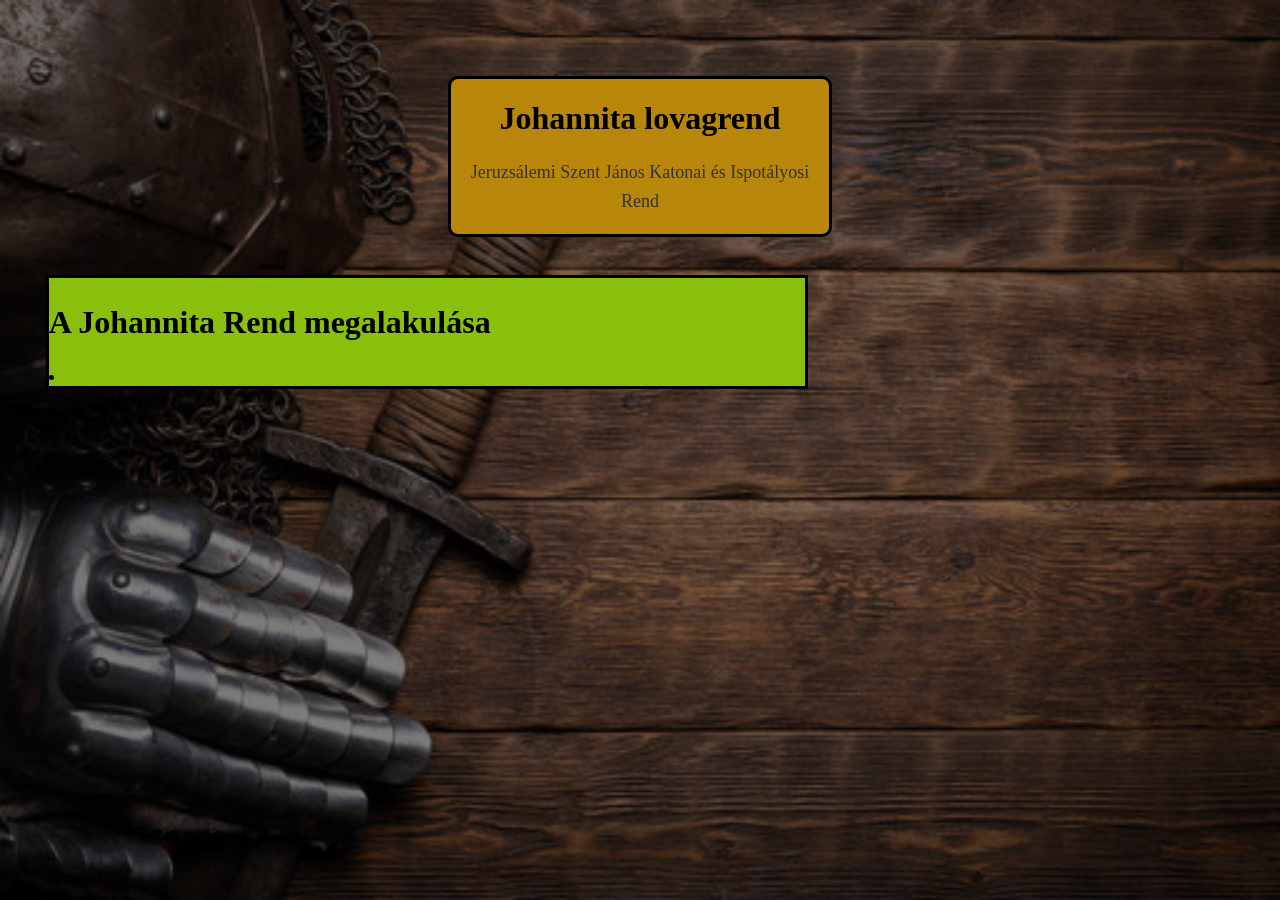
==== johannita.html @ 990bf1fb "Mentés" ====
<html lang="hu">
<head>
    <meta charset="UTF-8">
    <meta name="viewport" content="width=device-width, initial-scale=1.0">
    <link rel="stylesheet" href="gabi.css">
    <link rel="stylesheet" href="levi.css">
    <title>Johannita lovagrend</title>
</head>
<body> 
   <center><div class="title">
    <h1>Johannita lovagrend</h1>
    <p>Jeruzsálemi Szent János Katonai és Ispotályosi Rend</p>
    </div></center>
<div class="pres1">
    <h2>A Johannita Rend megalakulása</h2>
    <li>
</div>

</body>
</html>
---- gabi.css ----
.title {
    border: 3px solid black;
    width: 10cm;
    background-color: darkgoldenrod;
    margin-top: 2cm;   
    border-radius: 10px; 
}
.pres1 {
    margin-top: 1cm;
    background-color: rgb(138, 192, 13);
    margin-left: 1cm;
    width: 20cm;
    border: solid black 3px;
}
.jog {
    background-color: rgb(218, 164, 64);
    text-align: left;
    font-family: 'Times New Roman', Times, serif;
    margin-top: 7cm;
    height: 3cm;
}
---- levi.css ----
body {
    background-image: linear-gradient(rgba(0,0,0,0.5), rgba(0,0,0,0.5)),
    url("háttér.jpg");
    background-repeat: no-repeat;
    background-size: cover;
}

.lovagrendek {
    display: flex;
    list-style: none;
    gap: 20px;
    margin-left: 10px;
    margin-right: 10px;
}

.lovagrend {
    flex: 1;
    border: 3px solid black;
    background-color: darkgoldenrod;
    border-radius: 10px;
    text-align: center;
}

a {
    background-color: olive;
}

h1, h2 {
    font-family: 'Cinzel', serif;
    font-size:xx-large;
}

p {
  font-family: 'Merriweather', serif;
  font-size: 18px;
  line-height: 1.6;
  color: #333;
}
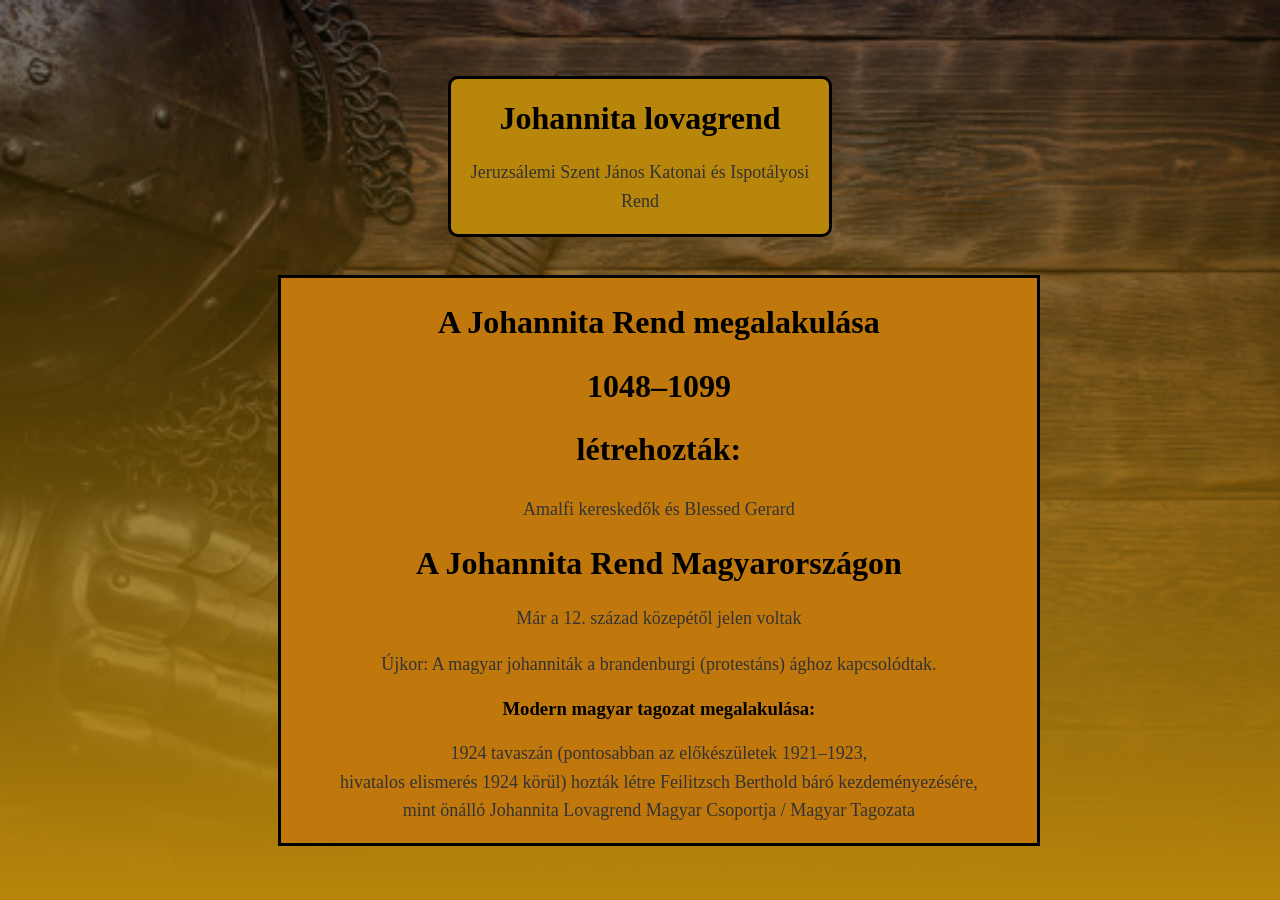
==== commit 053e7976: "Mentés" ====
--- a/johannita.html
+++ b/johannita.html
@@ -10,11 +10,19 @@
    <center><div class="title">
     <h1>Johannita lovagrend</h1>
     <p>Jeruzsálemi Szent János Katonai és Ispotályosi Rend</p>
-    </div></center>
+    </div>
 <div class="pres1">
     <h2>A Johannita Rend megalakulása</h2>
-    <li>
+    <h2>1048–1099</h2>
+    <h2>létrehozták:</h2>
+    <p>Amalfi kereskedők és Blessed Gerard</p>
+    <h1>A Johannita Rend Magyarországon</h1>
+    <p>Már a 12. század közepétől jelen voltak</p>
+    <p>Újkor: A magyar johanniták a brandenburgi (protestáns) ághoz kapcsolódtak.</p>
+    <h3>Modern magyar tagozat megalakulása:</h3>
+    <p>1924 tavaszán (pontosabban az előkészületek 1921–1923,<br> hivatalos elismerés 1924 körül) hozták létre Feilitzsch Berthold báró 
+       kezdeményezésére,<br> mint önálló Johannita Lovagrend Magyar Csoportja / Magyar Tagozata</p>
 </div>
-
+</center>
 </body>
 </html>
--- a/gabi.css
+++ b/gabi.css
@@ -5,13 +5,15 @@
     margin-top: 2cm;   
     border-radius: 10px; 
 }
+
 .pres1 {
     margin-top: 1cm;
-    background-color: rgb(138, 192, 13);
+    background-color: rgb(192, 120, 13);
     margin-left: 1cm;
     width: 20cm;
     border: solid black 3px;
 }
+
 .jog {
     background-color: rgb(218, 164, 64);
     text-align: left;
--- a/levi.css
+++ b/levi.css
@@ -1,8 +1,9 @@
 body {
-    background-image: linear-gradient(rgba(0,0,0,0.5), rgba(0,0,0,0.5)),
+    background-image: linear-gradient(rgba(0,0,0,0.5), darkgoldenrod),
     url("háttér.jpg");
     background-repeat: no-repeat;
     background-size: cover;
+    color: black;
 }
 
 .lovagrendek {
@@ -16,18 +17,35 @@
 .lovagrend {
     flex: 1;
     border: 3px solid black;
-    background-color: darkgoldenrod;
     border-radius: 10px;
     text-align: center;
+    background-color: darkgoldenrod;
+
+    transform: scale(0.9);
+
+    /*AI*/
+    box-shadow: 0 4px 8px rgba(0,0,0,0.3), 0 8px 16px rgba(0,0,0,0.2);
+    transition: transform 0.3s, box-shadow 0.3s;
 }
 
-a {
-    background-color: olive;
+/*AI*/
+.lovagrend:hover {
+    transform: scale(1.1);
+    box-shadow: 0 12px 24px rgba(0,0,0,0.4), 0 20px 40px rgba(0,0,0,0.3);
+}
+
+.lovagrend img {
+    transition: transform 0.3s;
+    margin-top: 40px;
+}
+
+.lovagrend:hover img {
+    transform: scale(1.4);
 }
 
 h1, h2 {
     font-family: 'Cinzel', serif;
-    font-size:xx-large;
+    font-size: xx-large;
 }
 
 p {
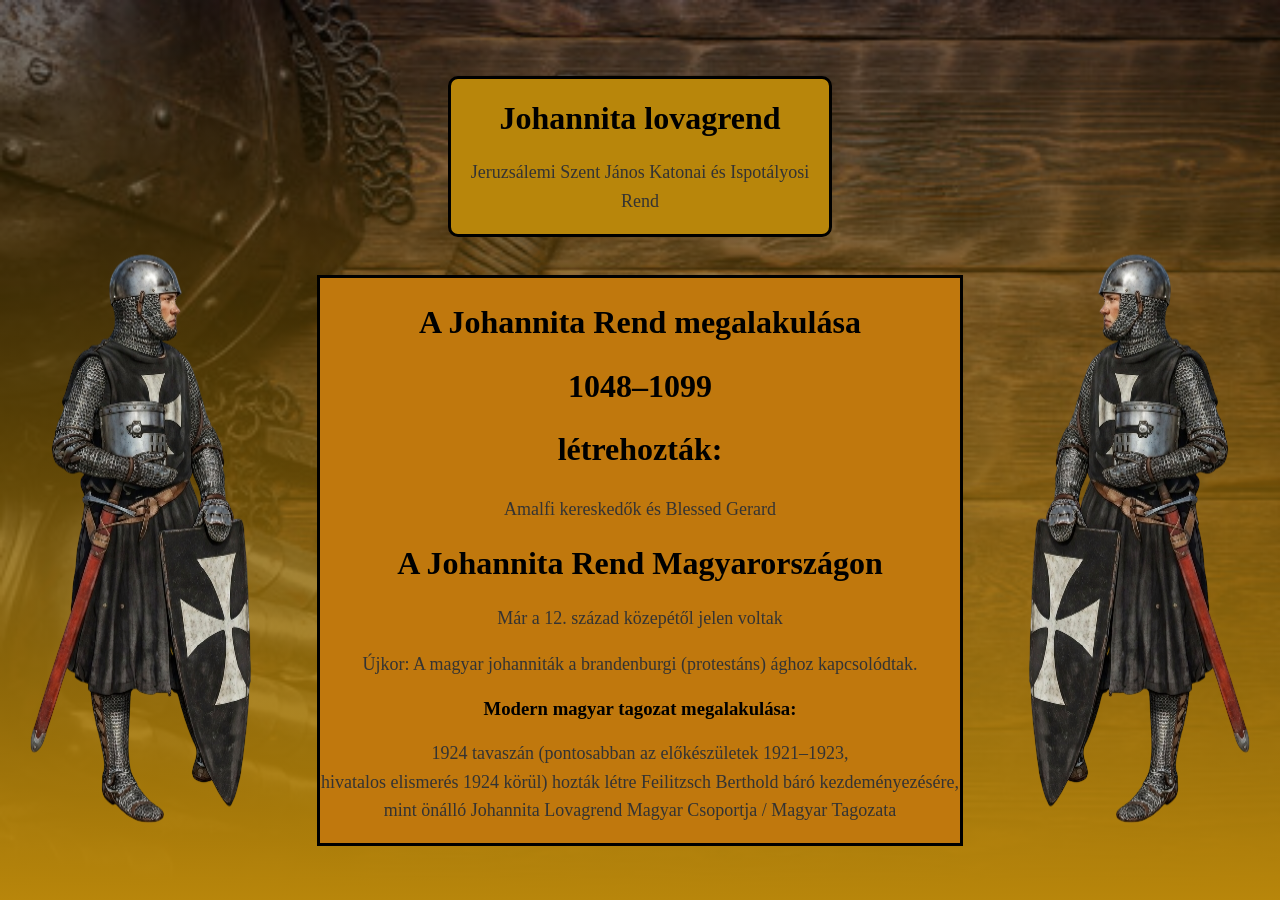
==== commit b3c73be2: "Johannita kész, izé elkezdve" ====
--- a/johannita.html
+++ b/johannita.html
@@ -11,6 +11,8 @@
     <h1>Johannita lovagrend</h1>
     <p>Jeruzsálemi Szent János Katonai és Ispotályosi Rend</p>
     </div>
+<div class="pres-container">
+<img src="johannita-lovag1.png" style="transform: scaleX(-1);">
 <div class="pres1">
     <h2>A Johannita Rend megalakulása</h2>
     <h2>1048–1099</h2>
@@ -23,6 +25,8 @@
     <p>1924 tavaszán (pontosabban az előkészületek 1921–1923,<br> hivatalos elismerés 1924 körül) hozták létre Feilitzsch Berthold báró 
        kezdeményezésére,<br> mint önálló Johannita Lovagrend Magyar Csoportja / Magyar Tagozata</p>
 </div>
+<img src="johannita-lovag1.png">
+</div>
 </center>
 </body>
 </html>
--- a/gabi.css
+++ b/gabi.css
@@ -12,6 +12,7 @@
     margin-left: 1cm;
     width: 20cm;
     border: solid black 3px;
+    margin-right: 1cm;
 }
 
 .jog {
--- a/levi.css
+++ b/levi.css
@@ -53,4 +53,12 @@
   font-size: 18px;
   line-height: 1.6;
   color: #333;
+}
+
+.pres-container {
+    display: flex;
+}
+
+.pres1 {
+    flex: 1;
 }
